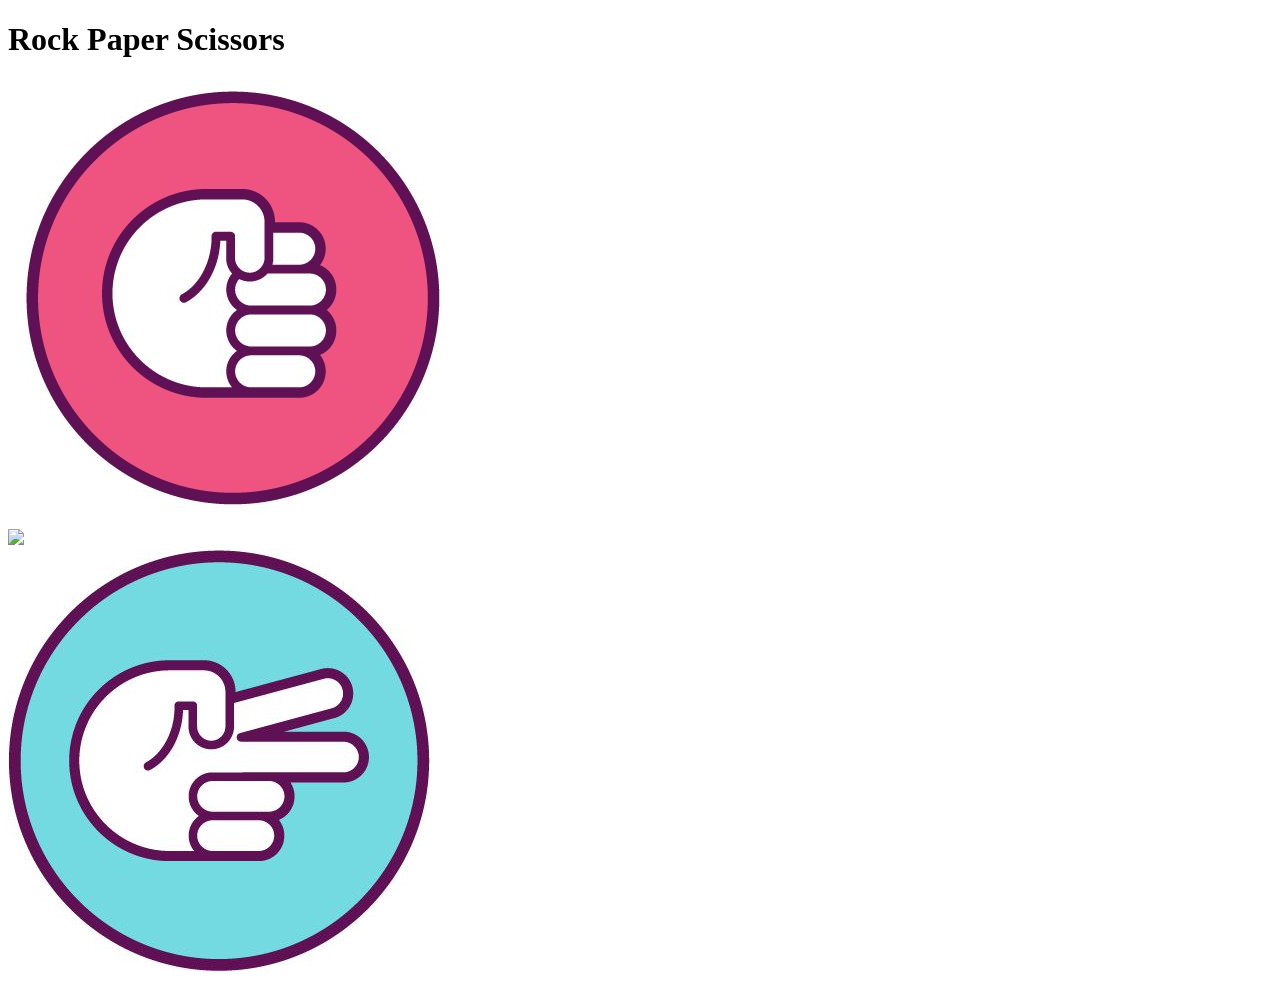
==== BUILDING_GAMES/index.html @ 42c4ed52 "ishant" ====
<!DOCTYPE html>
<html lang="en">
<head>
    <meta charset="UTF-8">
    <meta name="viewport" content="width=device-width, initial-scale=1.0">
    <title>Document</title>
</head>
<body>
    <h1>Rock Paper Scissors</h1>
    <div class="choices">
        <div class="choice">
            <img src="./image/rock.jpg">
        </div>
        <div class="choice">
            <img src="./image/Paper.jpg">
        </div>
        <div class="choice">
            <img src="./image/scissor.jpg">
        </div>
    </div>
</body>
</html>
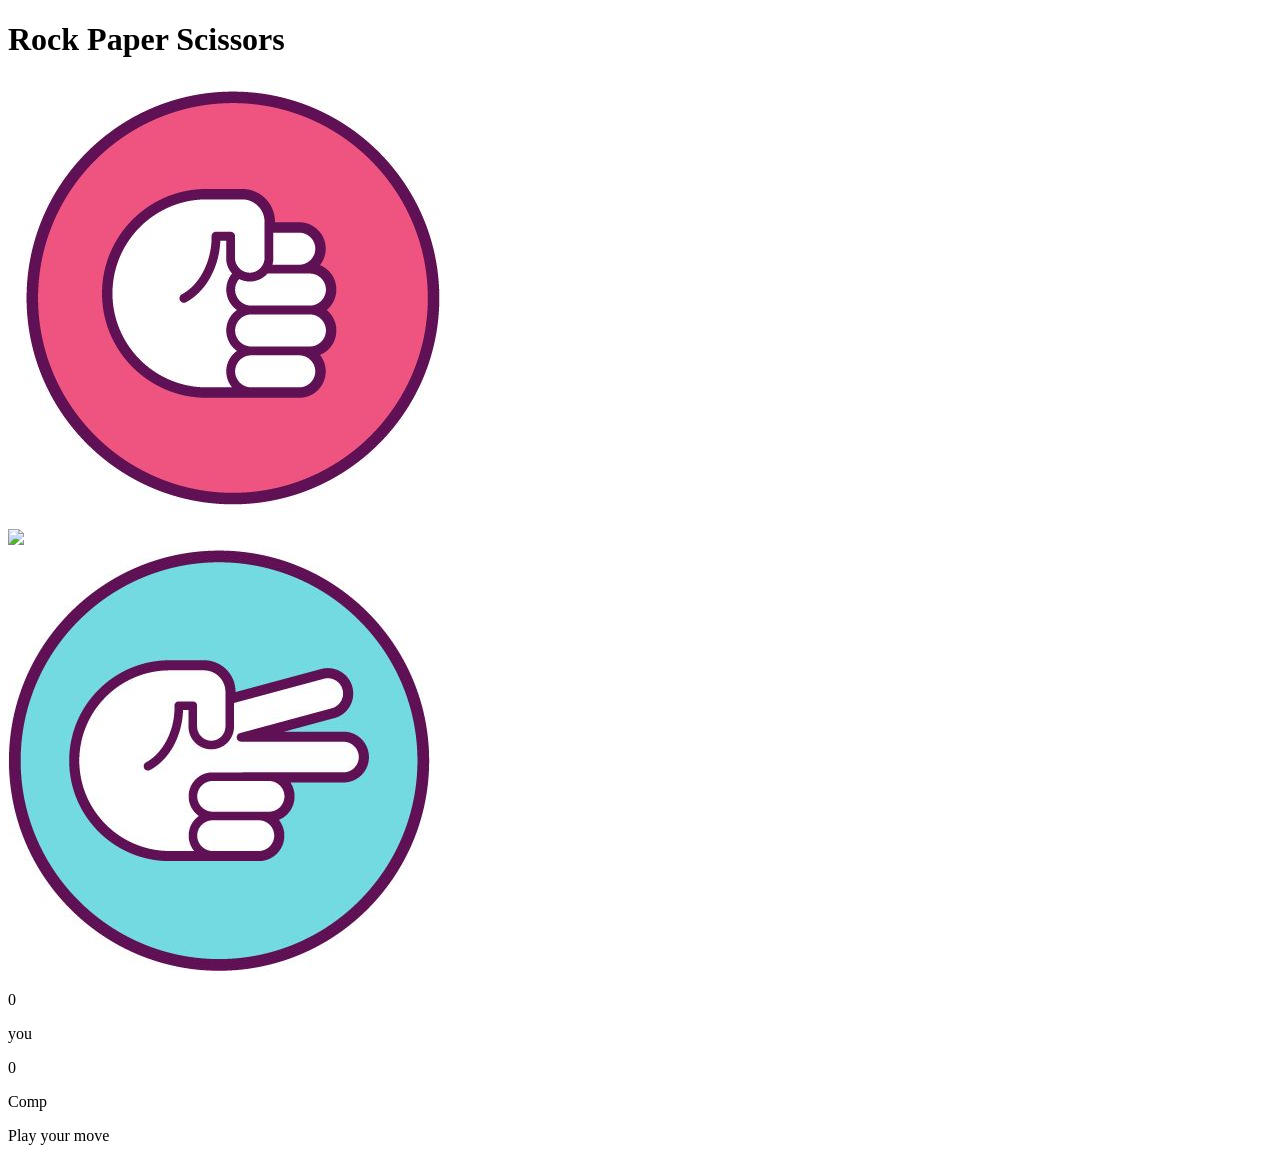
==== commit 9f233439: "ishant:" ====
--- a/BUILDING_GAMES/index.html
+++ b/BUILDING_GAMES/index.html
@@ -8,15 +8,29 @@
 <body>
     <h1>Rock Paper Scissors</h1>
     <div class="choices">
-        <div class="choice">
+        <div class="choice" id="rock">
             <img src="./image/rock.jpg">
         </div>
-        <div class="choice">
+        <div class="choice" id="paper">
             <img src="./image/Paper.jpg">
         </div>
-        <div class="choice">
+        <div class="choice" id="scissor">
             <img src="./image/scissor.jpg">
         </div>
+        <div class="score-board">
+           <div class="score">
+            <p id="user-score">0</p>
+            <p>you</p>
+           </div> 
+           <div class="score">
+            <p id="comp-score">0</p>
+            <p>Comp</p>
+           </div>
+        </div>
+    </div>
+
+    <div class="msg-container">
+        <p id="msg">Play your move</p>
     </div>
 </body>
 </html>
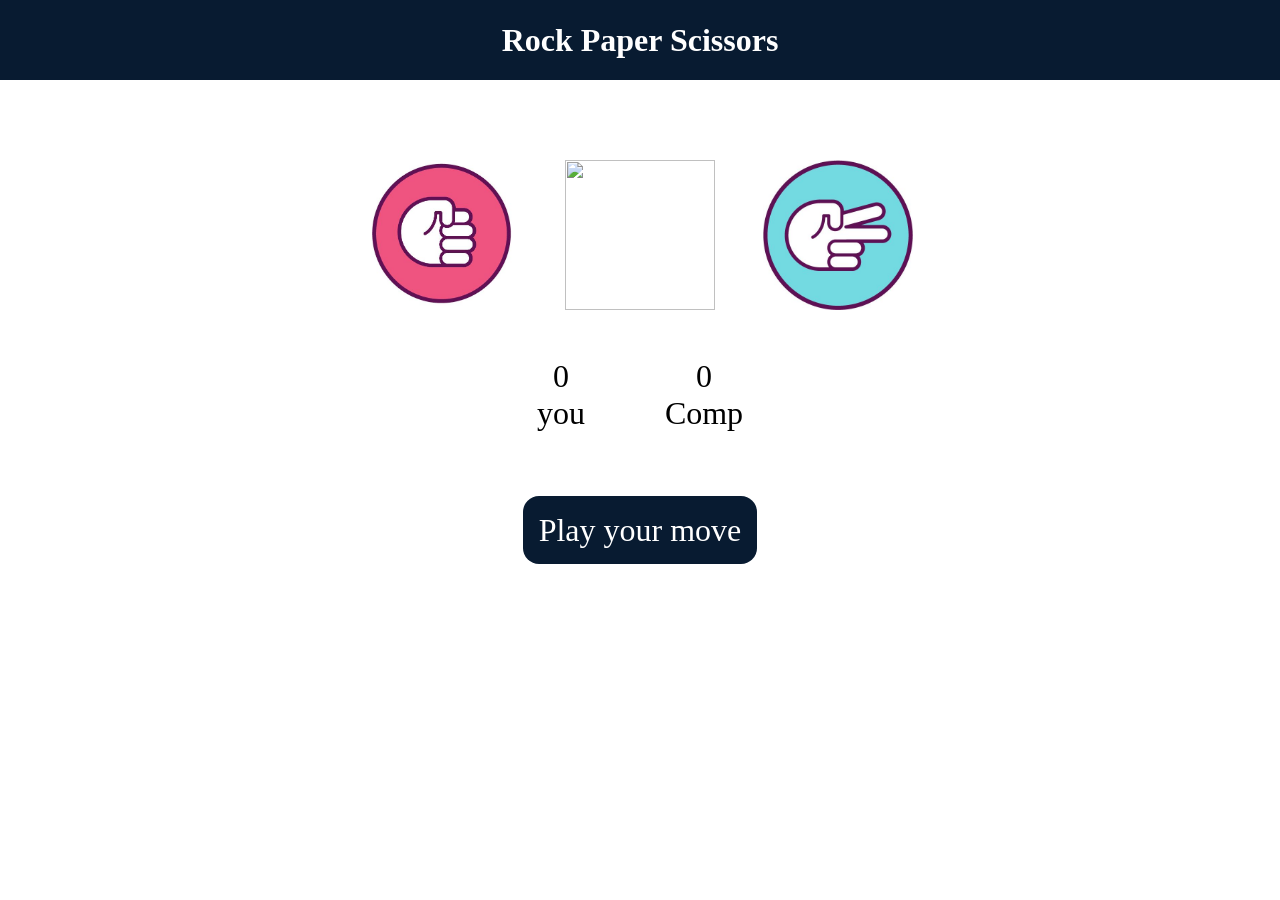
==== commit c1df4ce5: "ishant" ====
--- a/BUILDING_GAMES/index.html
+++ b/BUILDING_GAMES/index.html
@@ -4,6 +4,7 @@
     <meta charset="UTF-8">
     <meta name="viewport" content="width=device-width, initial-scale=1.0">
     <title>Document</title>
+    <link rel="stylesheet" href="style.css" />
 </head>
 <body>
     <h1>Rock Paper Scissors</h1>
@@ -17,20 +18,21 @@
         <div class="choice" id="scissor">
             <img src="./image/scissor.jpg">
         </div>
-        <div class="score-board">
-           <div class="score">
-            <p id="user-score">0</p>
-            <p>you</p>
-           </div> 
-           <div class="score">
-            <p id="comp-score">0</p>
-            <p>Comp</p>
-           </div>
+        </div>
+    <div class="score-board">
+        <div class="score">
+        <p id="user-score">0</p>
+        <p>you</p>
+        </div> 
+        <div class="score">
+        <p id="comp-score">0</p>
+        <p>Comp</p>
         </div>
     </div>
 
     <div class="msg-container">
         <p id="msg">Play your move</p>
     </div>
+<script src="script.js"></script>
 </body>
 </html>
--- a/BUILDING_GAMES/style.css
+++ b/BUILDING_GAMES/style.css
@@ -0,0 +1,64 @@
+* {
+    margin: 0;
+    padding: 0;
+    text-align: center;
+}
+
+h1 {
+    background-color: #081b31;
+    color: white;
+    height: 5rem;
+    line-height: 5rem;
+}
+
+.choice {
+    height: 150px;
+    width: 150px;
+}
+
+img {
+    height: 150px;
+    width: 150px;
+    object-fit: cover;
+    border: radius 50%; ;
+}
+
+.choices {
+    display: flex;
+    justify-content: center;
+    align-items: center;
+    gap: 3rem;
+    margin-top: 5rem;
+}
+
+.choice:hover {
+    opacity: 0.5;
+    cursor: pointer;
+}
+
+.score-board {
+    display: flex;
+    justify-content: center;
+    align-items: center;
+    font-size: 2rem;
+    margin-top: 3rem;
+    gap: 5rem;
+}
+
+#user-score
+#comp-score {
+    font-size: 4rem;
+}
+
+.msg-container {
+    margin-top: 5rem;
+}
+#msg {
+
+    background-color: #081b31;
+    color: white;
+    font-size: 2rem;
+    display: inline;
+    padding: 1rem;
+    border-radius: 1rem;
+}
